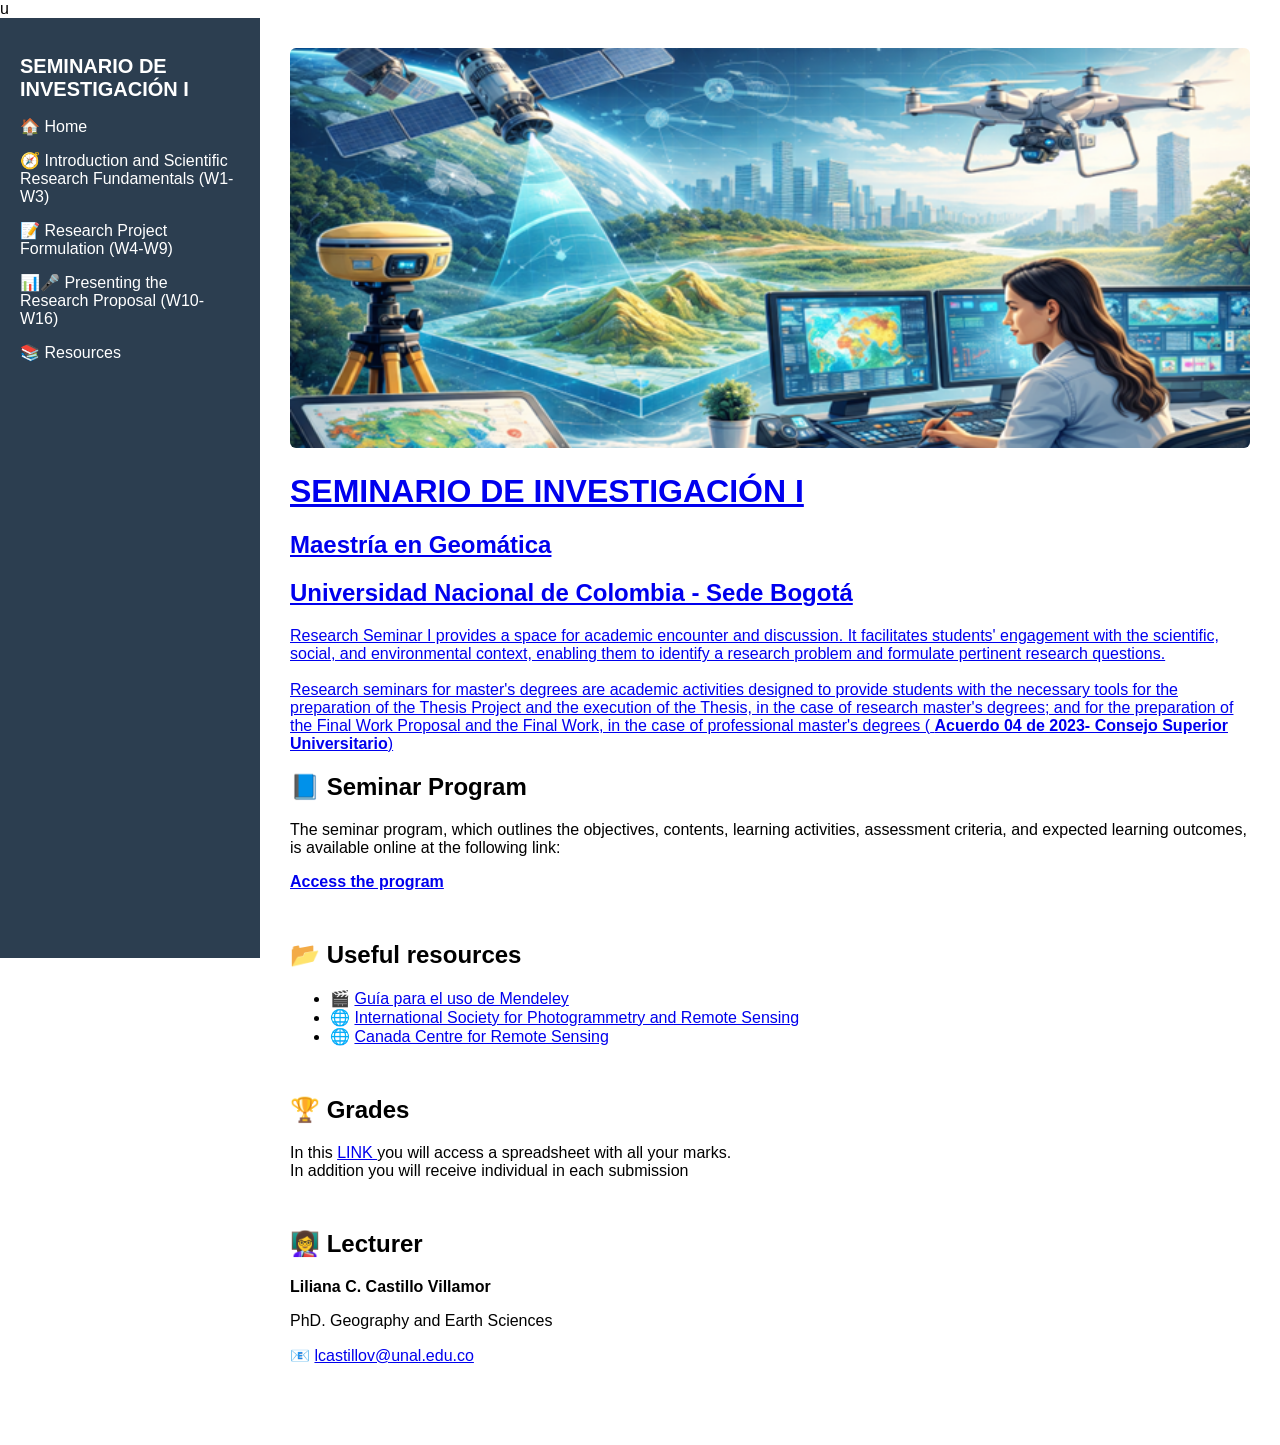
==== index.html @ 2f0a54e9 "Fix HTML anchor tag formatting in index.html" ====
u<!DOCTYPE html>
<html lang="es">
<head>
  <meta charset="UTF-8">
  <title>SEMINARIO DE INVESTIGACIÓN I</title>
  <link rel="stylesheet" href="style.css">
</head>

<body>
  <div class="container">

    <aside class="sidebar">
      <h2> SEMINARIO DE INVESTIGACIÓN I</h2>
      <ul>
        <li><a href="index.html">🏠 Home</a></li>
        <li><a href="intro_fund.html">🧭 Introduction and Scientific Research Fundamentals (W1-W3)</a></li>
        <li><a href="project_formulation.html">📝 Research Project Formulation (W4-W9)</a></li>
        <li><a href="present_research_prop.html">📊🎤 Presenting the Research Proposal (W10-W16)</a></li>
       <li><a href="recursos.html">📚 Resources</li>
      </ul>
    </aside>

    <main class="content">

      <header class="page-header">
  <img src="research_Seminar.png" alt="Research seminar I">
</header>

      <h1>SEMINARIO DE INVESTIGACIÓN I</h1>
      <h2>Maestría en Geomática</h2>
      <h2>Universidad Nacional de Colombia - Sede Bogotá</h2>
      <p>
      Research Seminar I provides a space for academic encounter and discussion. 
      It facilitates students' engagement with the scientific, social, and environmental context, 
      enabling them to identify a research problem and formulate pertinent research questions.<br><br>
      Research seminars for master's degrees are academic activities designed to provide students with the necessary tools 
      for the preparation of the Thesis Project and the execution of the Thesis, in the case of research master's degrees; 
      and for the preparation of the Final Work Proposal and the Final Work, in the case of professional master's degrees 
      (<a href="https://drive.google.com/file/d/1CcDpL0qn4dQcKOR7iasxZVgagl8mAbju/view?usp=drive_link" target="_blank">
        <strong>Acuerdo 04 de 2023- Consejo Superior Universitario</strong>)</a>

      </p>

<section>
  <h2>📘 Seminar Program</h2>

  <p>
    The seminar program, which outlines the objectives, contents, learning
    activities, assessment criteria, and expected learning outcomes, is available
    online at the following link:
  </p>

  <p>
    <a href="https://drive.google.com/file/d/1hRZ41plVAivU8ysohaWut3rric5NWxqF/view?usp=drive_link" target="_blank">
      <strong>Access the program</strong></a>
  </p>
</section>


  </section>
  <section>
          <h2>📂 Useful resources</h2>

      <div class="team">
        <ul>

        <li>
        🎬 <a href="https://youtu.be/erESlFvdvBs?si=96XRkW9BHUqbPMuc" target="-blank">
            Guía para el uso de Mendeley  </a>  
          </li>
        <li>
        🌐 <a href="https://www.isprs.org/" target="-blank">
            International Society for Photogrammetry and Remote Sensing  </a>  
          </li>
        <li>
        🌐 <a href="https://natural-resources.canada.ca/science-data/science-research/research-centres/canada-centre-remote-sensing" target="-blank">
            Canada Centre for Remote Sensing </a>  
        </li>


          

          
        </ul>
      </div>

  </section>
    <section>
          <h2>🏆 Grades</h2>

      <div class="team">

        <p>In this <a href="https://docs.google.com/spreadsheets/d/1ihxuKhSCkILXFux-A5UmNweNH_2Ihebb3Coli9PiBBc/edit?usp=sharing" target="_blank">LINK </a> you will access a spreadsheet with all your marks. <br>
           In addition you will receive individual in each submission</p>
      </div>

  </section>

  
<section>
      <h2>👩‍🏫 Lecturer</h2>

      <div class="team">
        <p><strong>Liliana C. Castillo Villamor</strong></p>
        <p>PhD. Geography and Earth Sciences</p>
        <p>📧 <a href="mailto:lcastillov@unal.edu.co">lcastillov@unal.edu.co</a></p>
      </div>


  </div>
  </main>
</body>
</html>
---- style.css ----
body {
  margin: 0;
  font-family: Arial, sans-serif;
}

.page-header {
  width: 100%;
  height: 400px;          /* altura del encabezado */
  overflow: hidden;      /* recorta la imagen */
  margin-bottom: 25px;
  border-radius: 6px;
}

.page-header img {
  width: 100%;
  height: 100%;
  object-fit: cover;     /* mantiene proporción */
  display: block;
}

.container {
  display: flex;
}

/* Barra lateral */
.sidebar {
  width: 220px;
  background-color: #2c3e50;
  color: white;
  height: 100vh;
  padding: 20px;
  position: fixed;
}

.sidebar h2 {
  font-size: 20px;
}

.sidebar ul {
  list-style: none;
  padding: 0;
}

.sidebar li {
  margin: 15px 0;
}

.sidebar a {
  color: white;
  text-decoration: none;
}

/* Contenido */
.content {
  margin-left: 260px;
  padding: 30px;
}

section {
  margin-bottom: 50px;
}

/* Bloques */
.block {
  padding: 15px;
  border-radius: 8px;
  margin: 15px 0;
}

.slides {
  background-color: #e8f4fd;
  border-left: 5px solid #3498db;
}

.reading {
  background-color: #F2F1D0;
  border-left: 5px solid #F0EC13;
}

.practical {
  background-color: #eafaf1;
  border-left: 5px solid #27ae60;
}
.questions {
  background-color: #F2E1C7;
  border-left: 5px solid #F59127;
}

.block h3 {
  margin-top: 0;
}
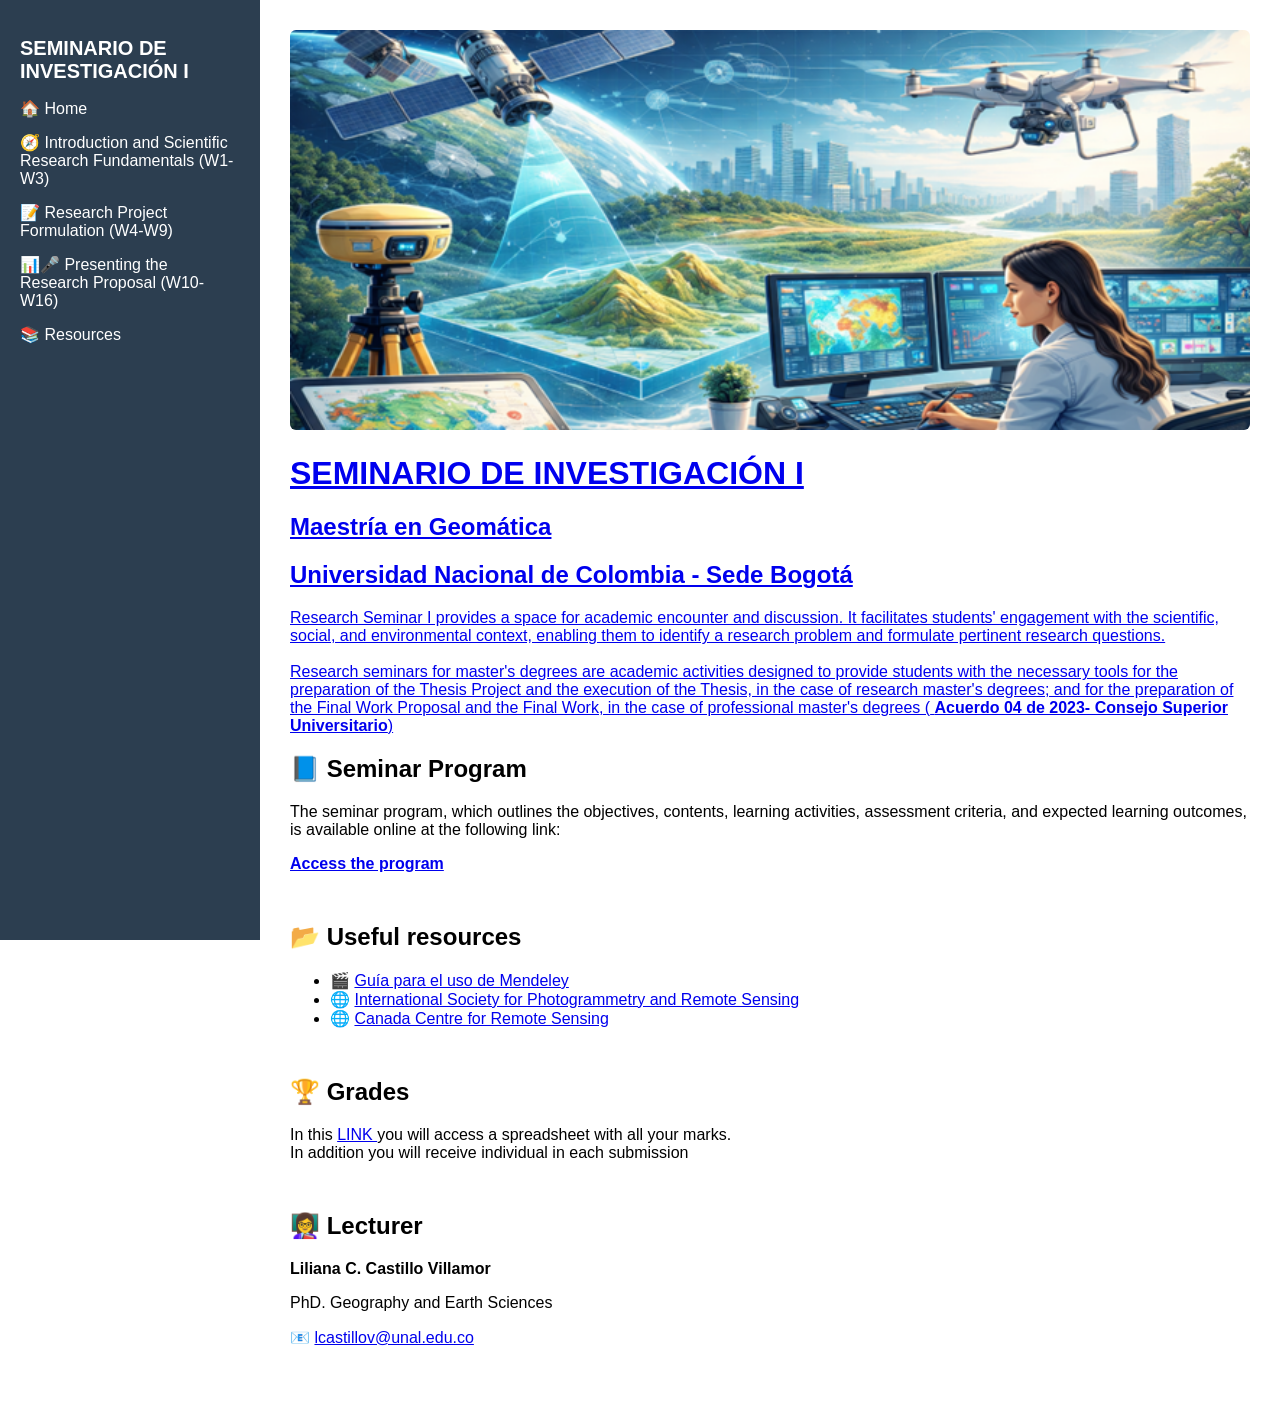
==== commit 586b9c33: "Fix DOCTYPE declaration in index.html" ====
--- a/index.html
+++ b/index.html
@@ -1,4 +1,4 @@
-u<!DOCTYPE html>
+<!DOCTYPE html>
 <html lang="es">
 <head>
   <meta charset="UTF-8">
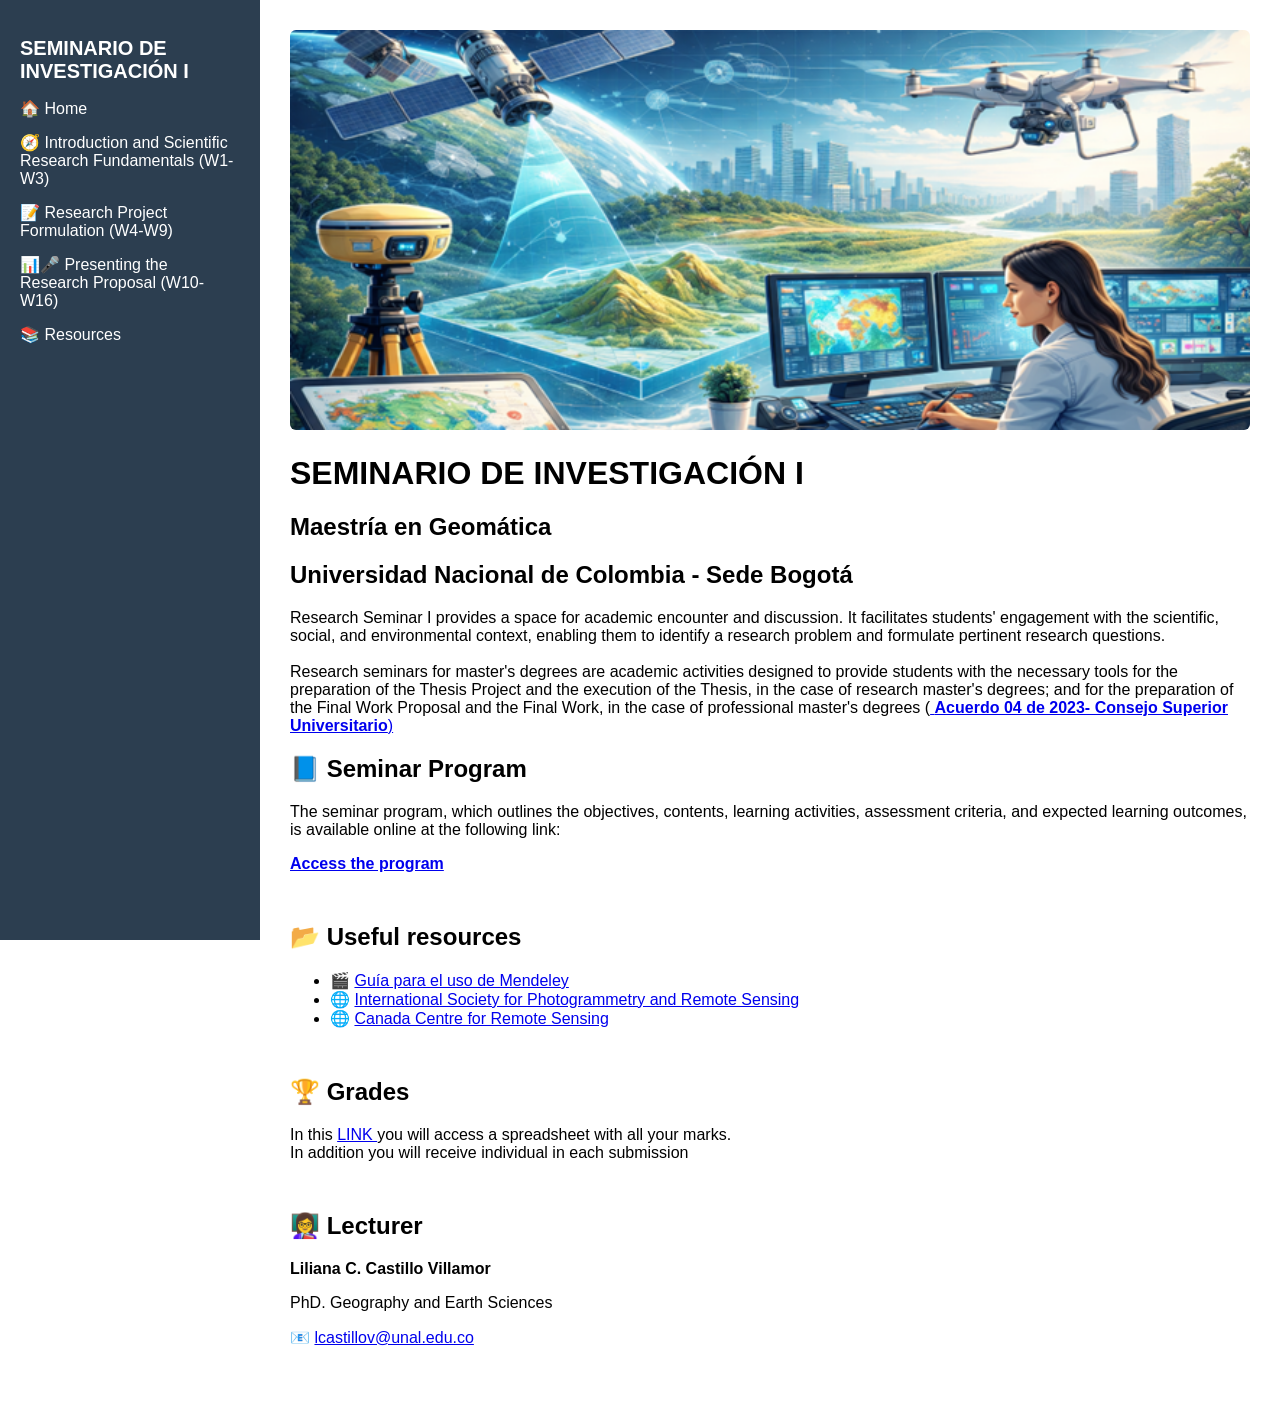
==== commit 054fa5d0: "Fix closing tag for Resources link in index.html" ====
--- a/index.html
+++ b/index.html
@@ -16,7 +16,7 @@
         <li><a href="intro_fund.html">🧭 Introduction and Scientific Research Fundamentals (W1-W3)</a></li>
         <li><a href="project_formulation.html">📝 Research Project Formulation (W4-W9)</a></li>
         <li><a href="present_research_prop.html">📊🎤 Presenting the Research Proposal (W10-W16)</a></li>
-       <li><a href="recursos.html">📚 Resources</li>
+       <li><a href="recursos.html">📚 Resources</a></li>
       </ul>
     </aside>
 
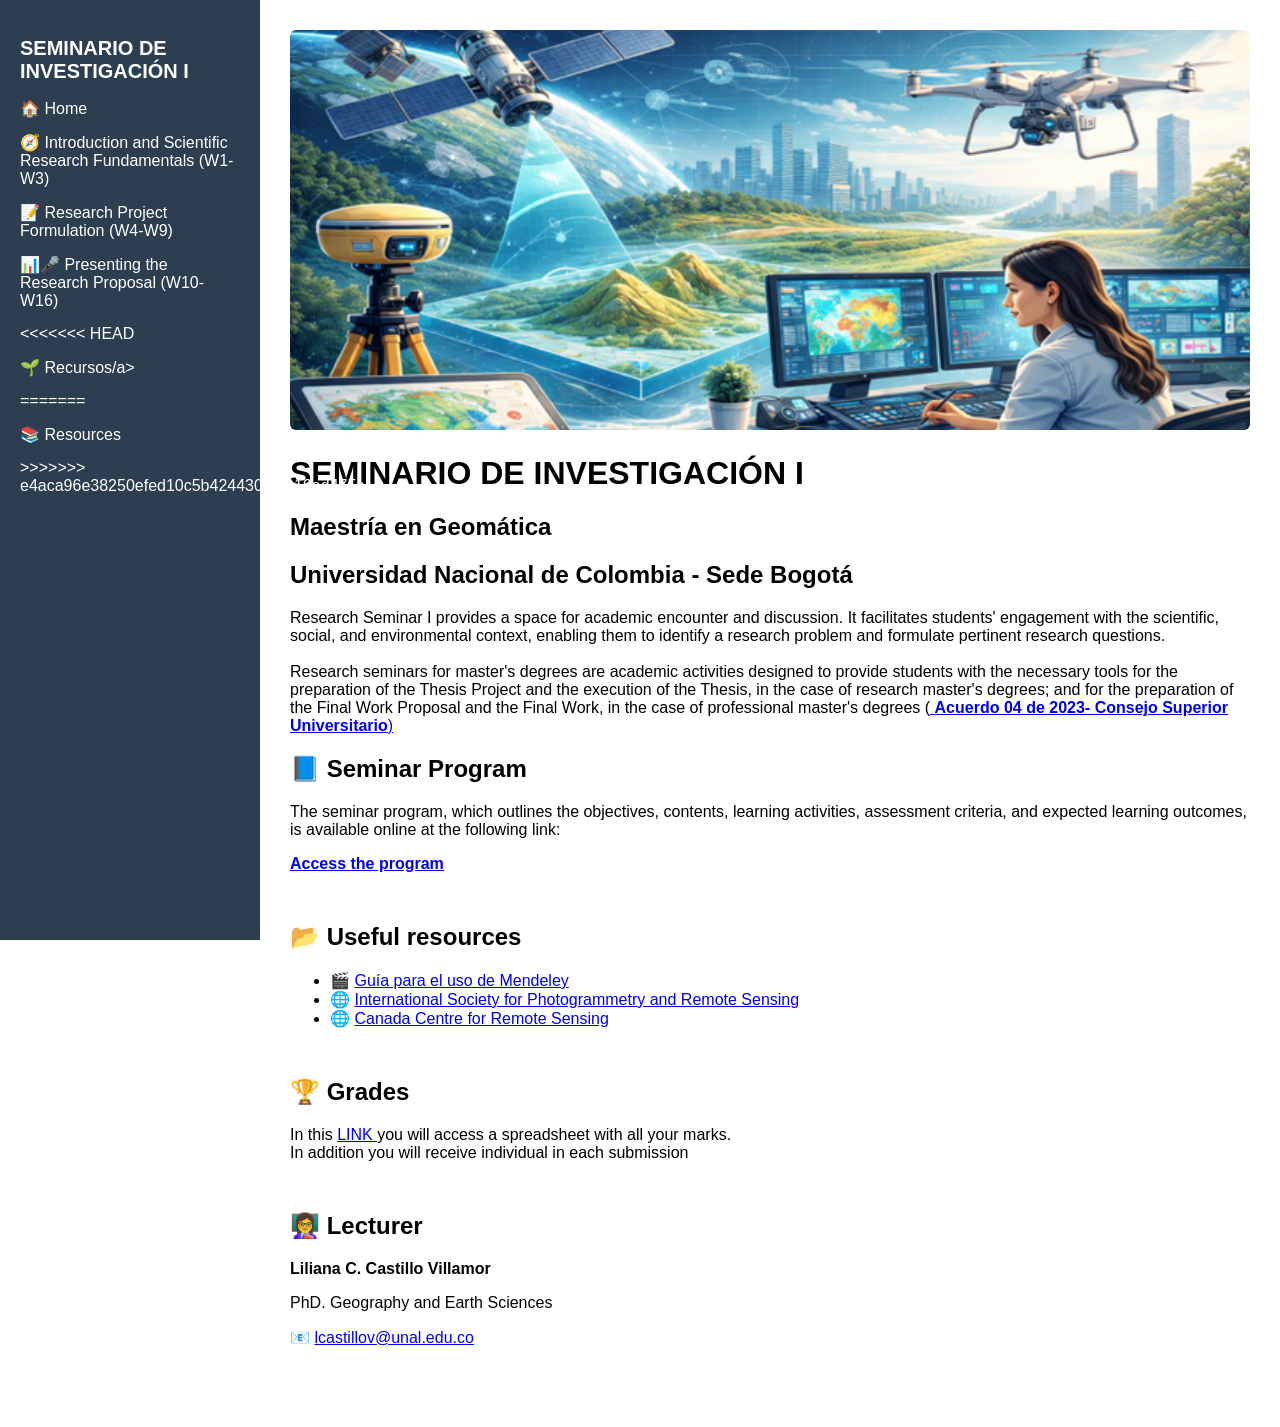
==== commit 3f591852: "ultimo pull" ====
--- a/index.html
+++ b/index.html
@@ -16,7 +16,11 @@
         <li><a href="intro_fund.html">🧭 Introduction and Scientific Research Fundamentals (W1-W3)</a></li>
         <li><a href="project_formulation.html">📝 Research Project Formulation (W4-W9)</a></li>
         <li><a href="present_research_prop.html">📊🎤 Presenting the Research Proposal (W10-W16)</a></li>
+<<<<<<< HEAD
+       <li><a href="recursos.html">🌱 Recursos/a></li>
+=======
        <li><a href="recursos.html">📚 Resources</a></li>
+>>>>>>> e4aca96e38250efed10c5b4244301f9b19ad475c
       </ul>
     </aside>
 
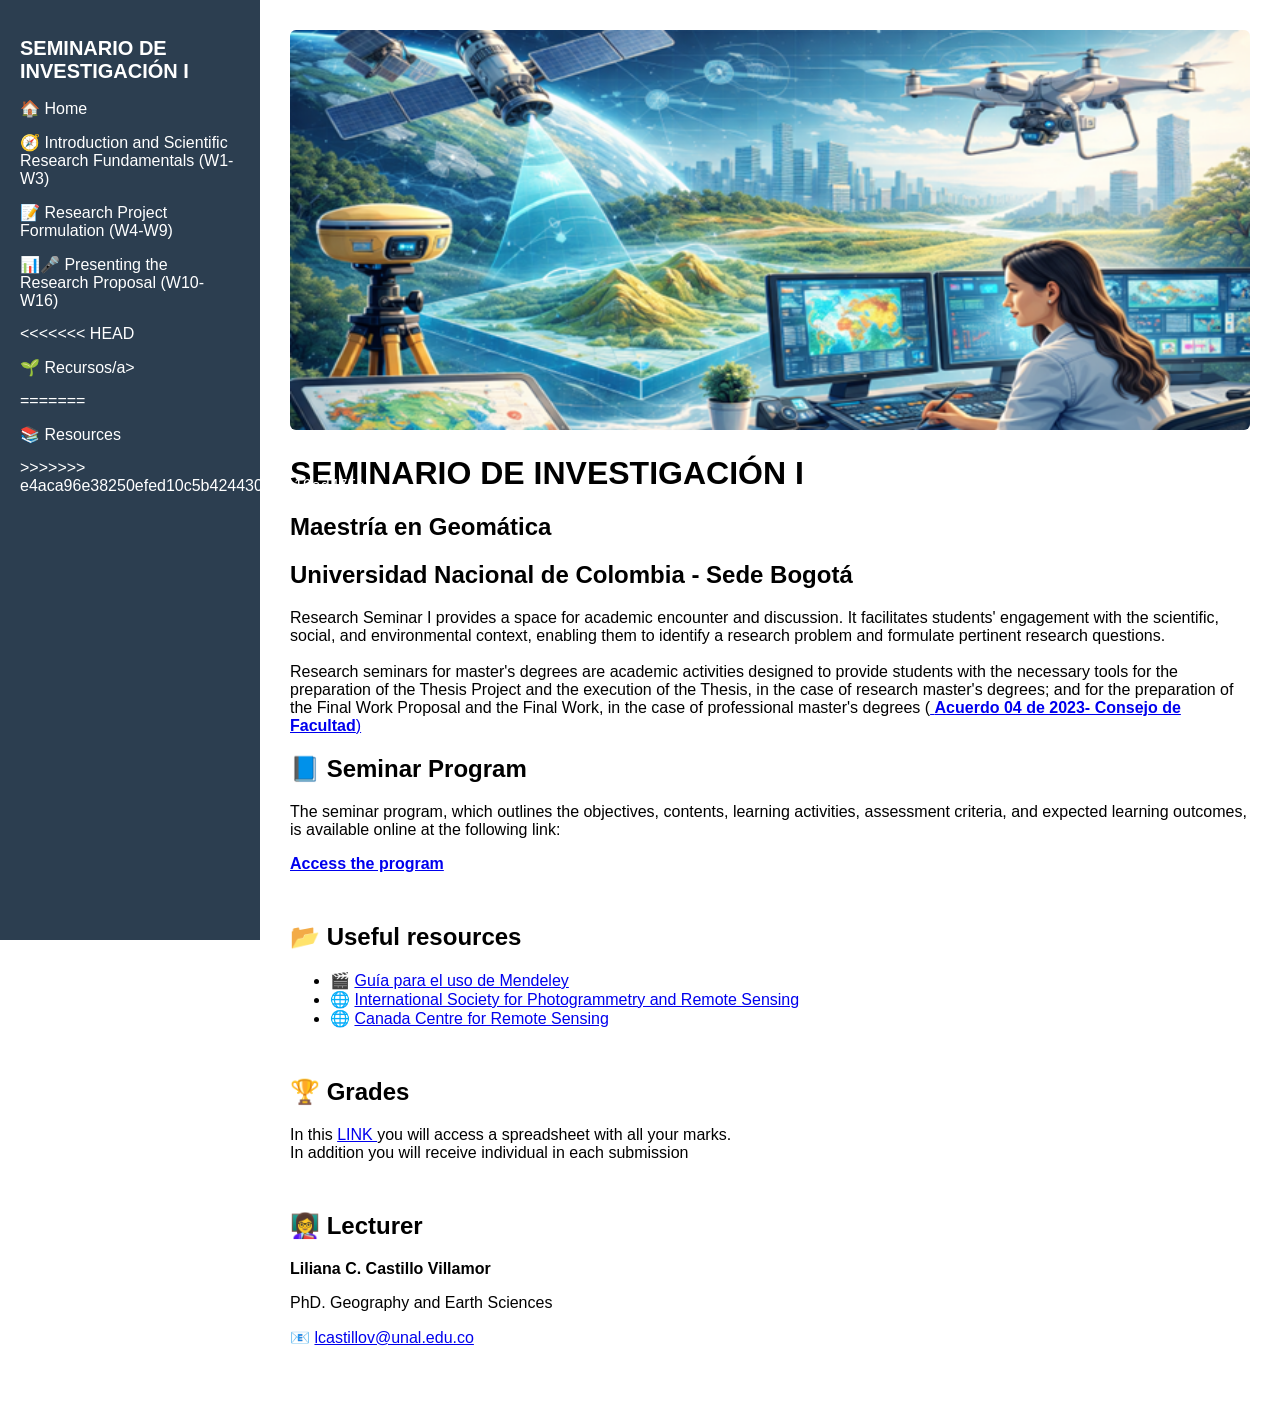
==== commit af8de7dd: "link acuerdo ajustado" ====
--- a/index.html
+++ b/index.html
@@ -40,8 +40,8 @@
       Research seminars for master's degrees are academic activities designed to provide students with the necessary tools 
       for the preparation of the Thesis Project and the execution of the Thesis, in the case of research master's degrees; 
       and for the preparation of the Final Work Proposal and the Final Work, in the case of professional master's degrees 
-      (<a href="https://drive.google.com/file/d/1CcDpL0qn4dQcKOR7iasxZVgagl8mAbju/view?usp=drive_link" target="_blank">
-        <strong>Acuerdo 04 de 2023- Consejo Superior Universitario</strong>)</a>
+      (<a href="https://legal.unal.edu.co/rlunal/home/doc.jsp?d_i=104513" target="_blank">
+        <strong>Acuerdo 04 de 2023- Consejo de Facultad</strong>)</a>
 
       </p>
 
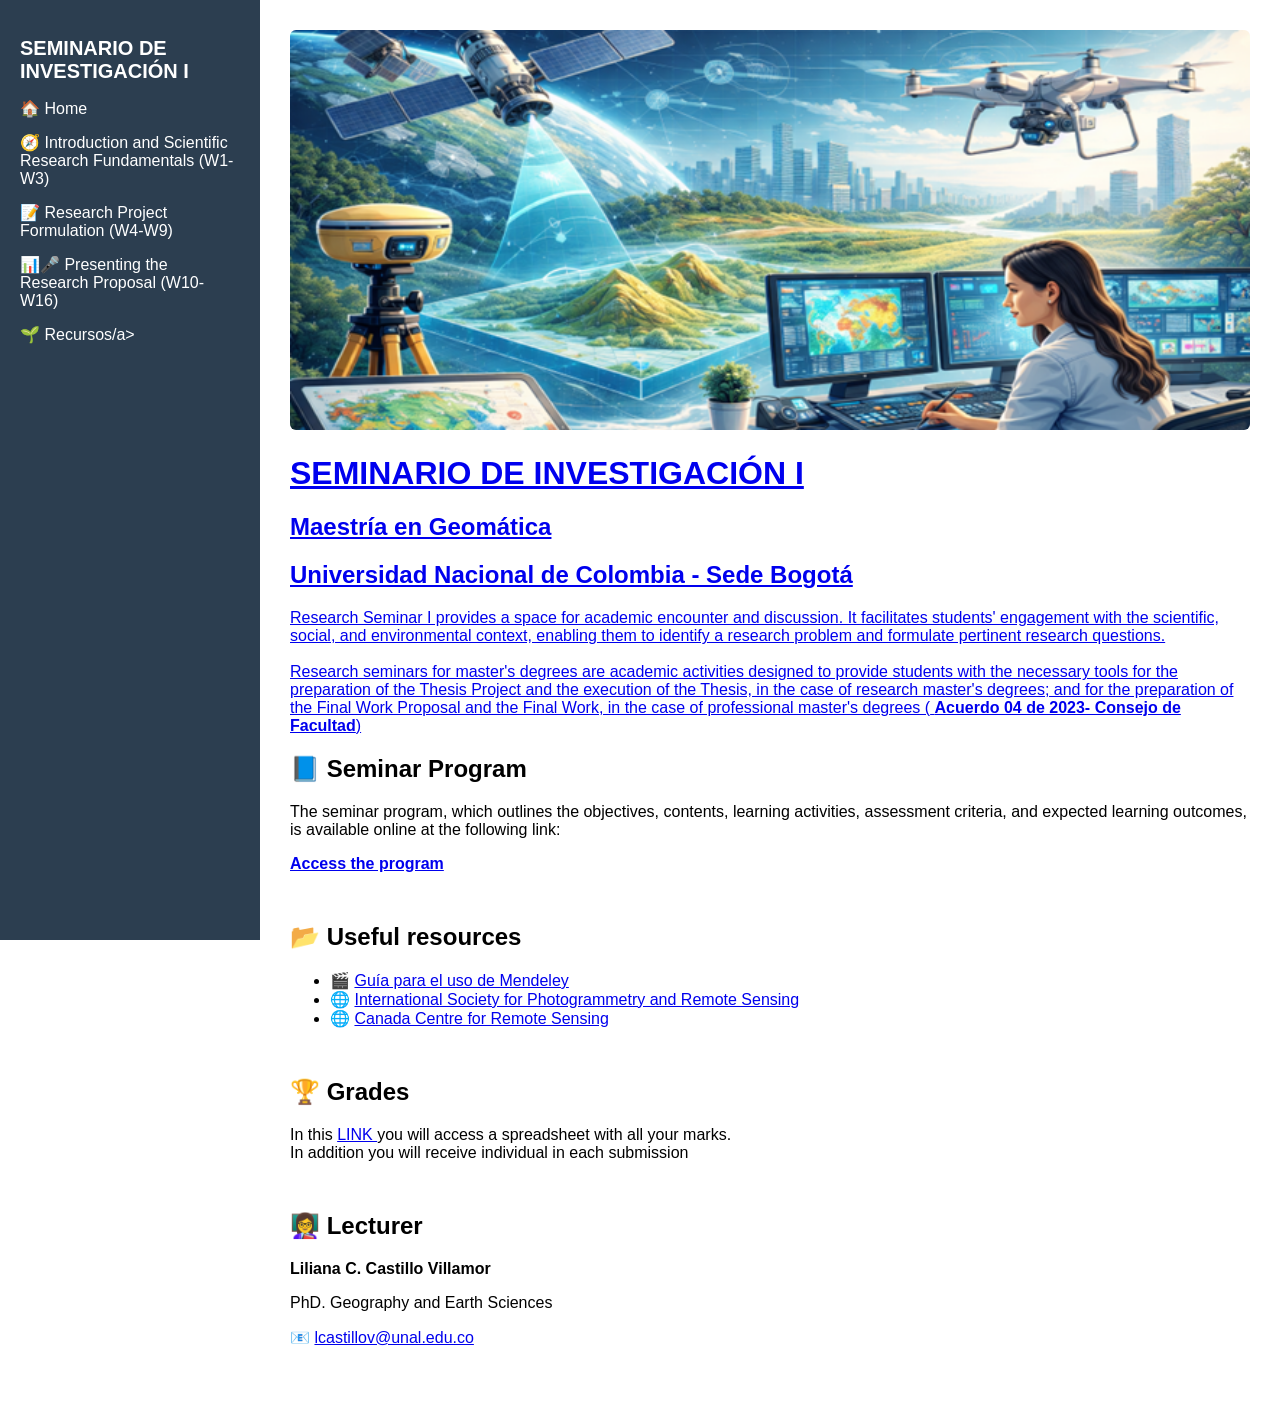
==== commit 20867d05: "probando ajustes" ====
--- a/index.html
+++ b/index.html
@@ -16,11 +16,7 @@
         <li><a href="intro_fund.html">🧭 Introduction and Scientific Research Fundamentals (W1-W3)</a></li>
         <li><a href="project_formulation.html">📝 Research Project Formulation (W4-W9)</a></li>
         <li><a href="present_research_prop.html">📊🎤 Presenting the Research Proposal (W10-W16)</a></li>
-<<<<<<< HEAD
        <li><a href="recursos.html">🌱 Recursos/a></li>
-=======
-       <li><a href="recursos.html">📚 Resources</a></li>
->>>>>>> e4aca96e38250efed10c5b4244301f9b19ad475c
       </ul>
     </aside>
 
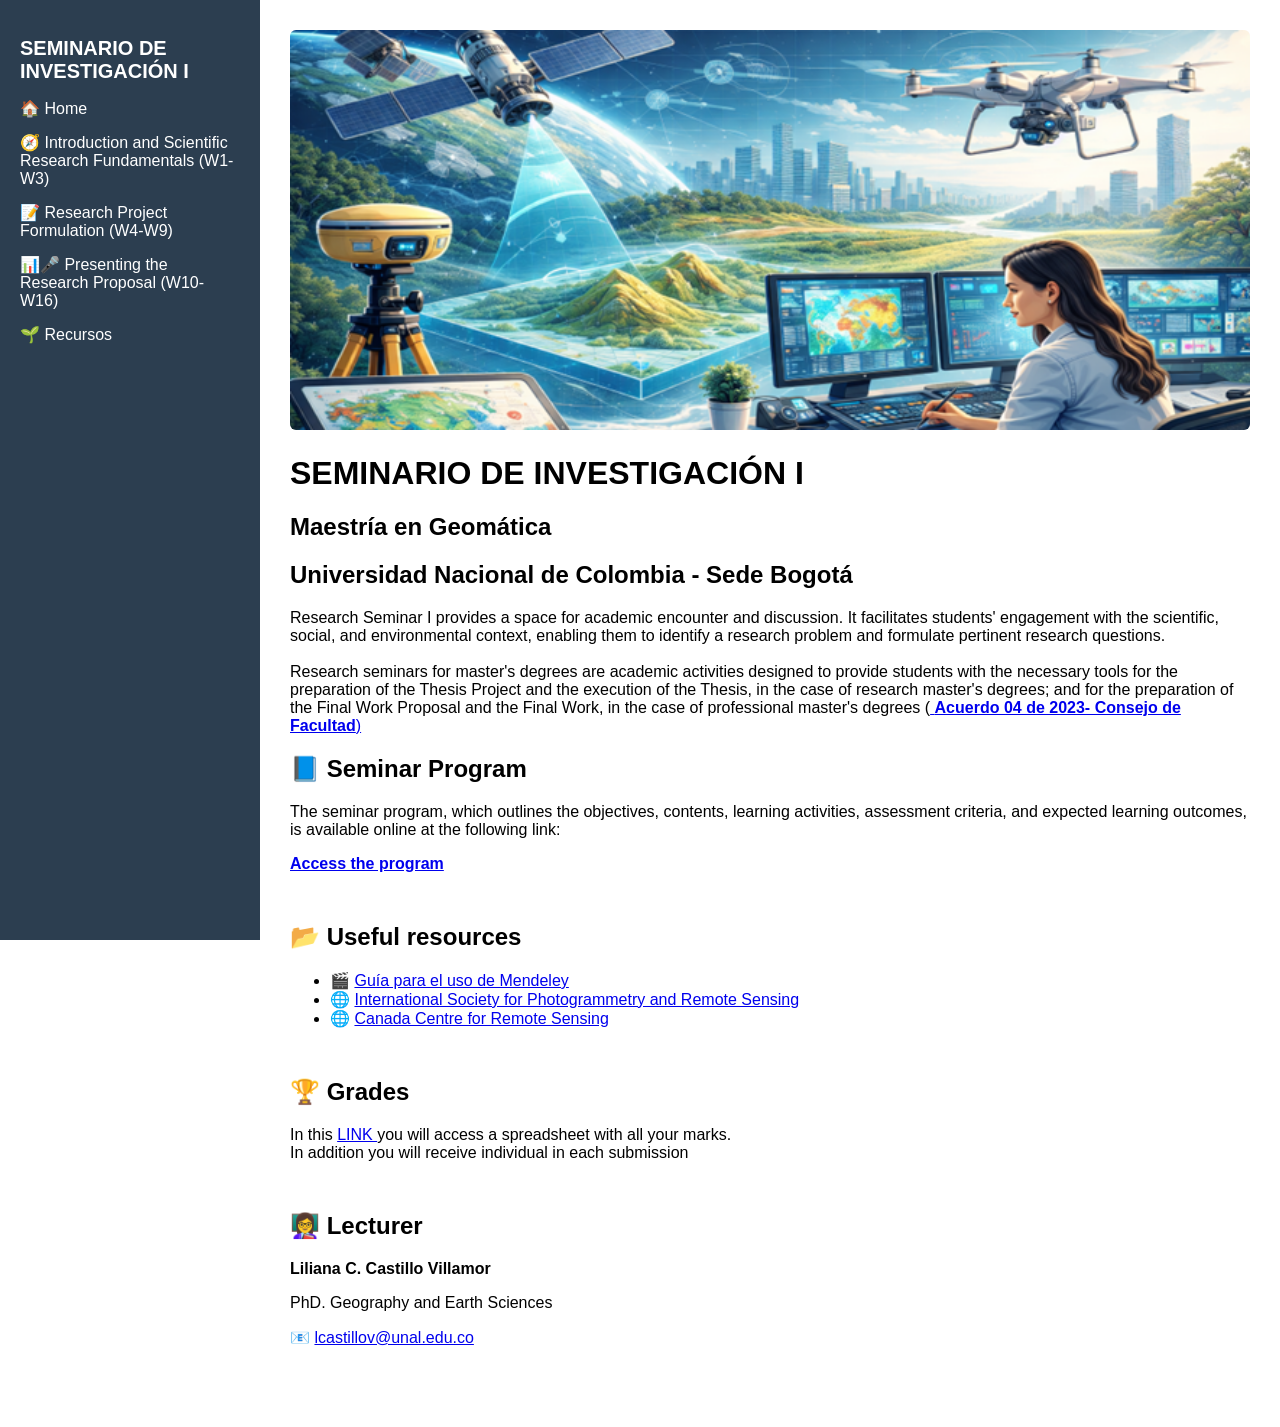
==== commit d95def5a: "ajustes2" ====
--- a/index.html
+++ b/index.html
@@ -16,7 +16,7 @@
         <li><a href="intro_fund.html">🧭 Introduction and Scientific Research Fundamentals (W1-W3)</a></li>
         <li><a href="project_formulation.html">📝 Research Project Formulation (W4-W9)</a></li>
         <li><a href="present_research_prop.html">📊🎤 Presenting the Research Proposal (W10-W16)</a></li>
-       <li><a href="recursos.html">🌱 Recursos/a></li>
+       <li><a href="recursos.html">🌱 Recursos </a></li>
       </ul>
     </aside>
 
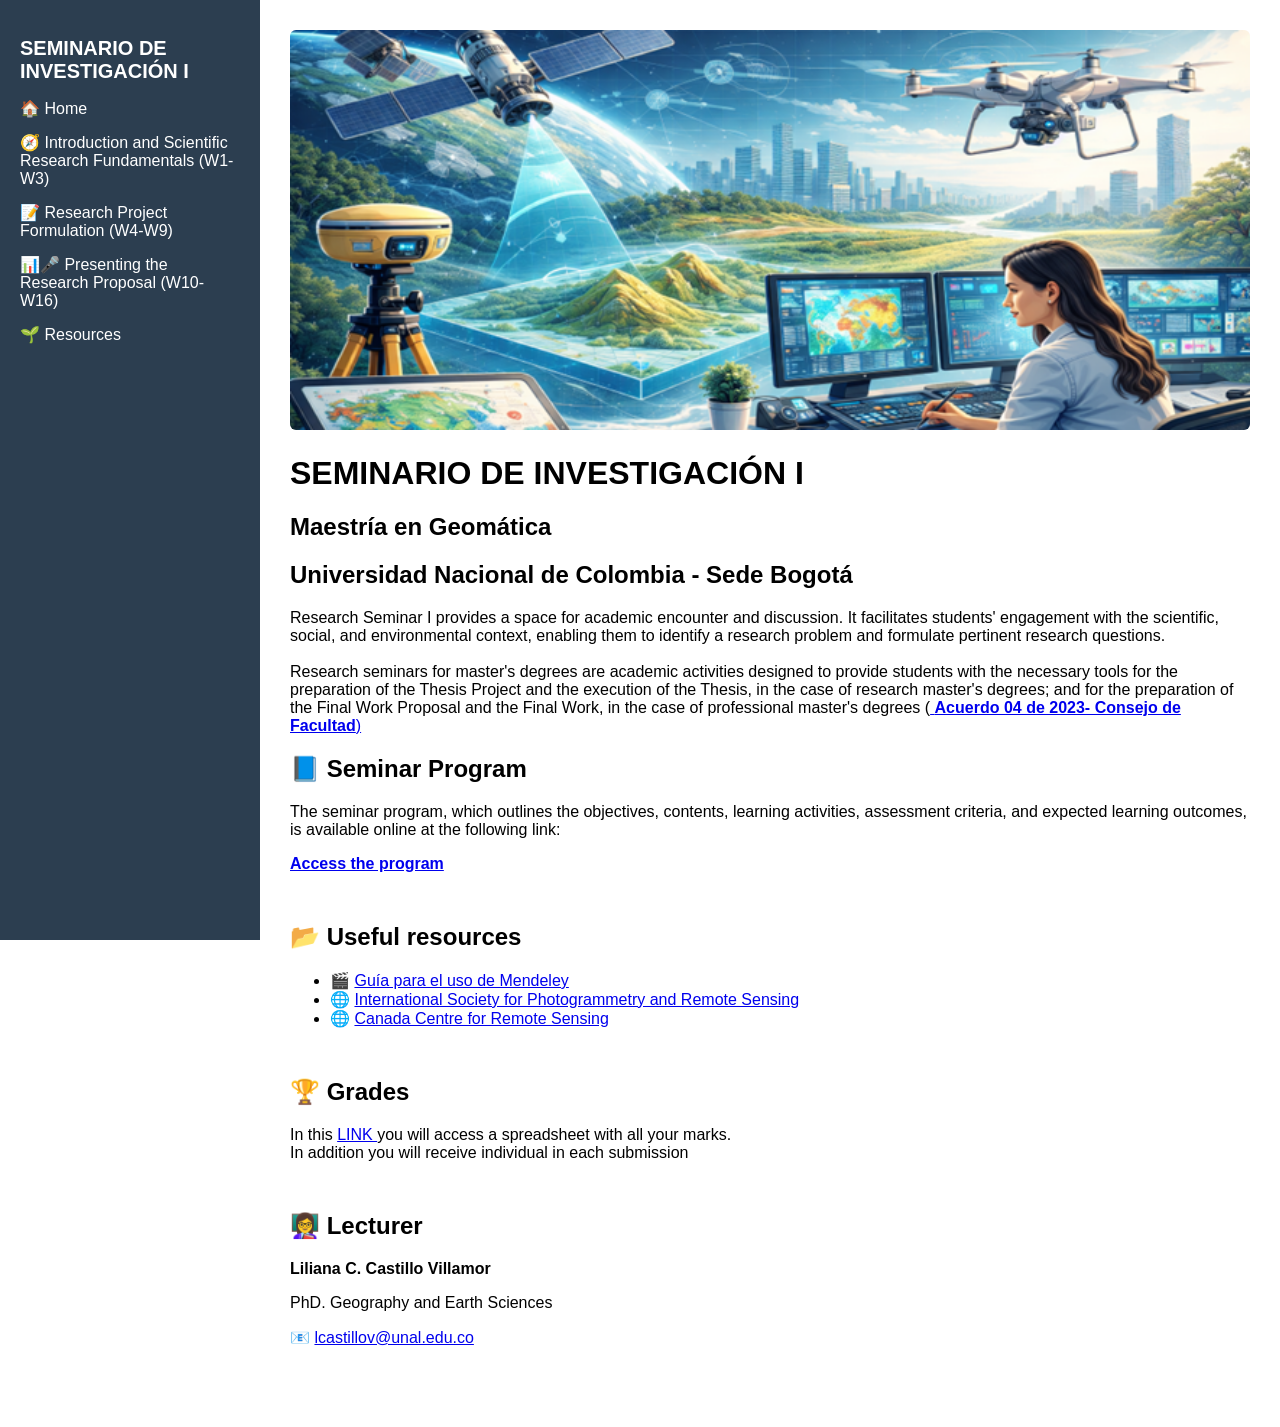
==== commit 462627cd: "Actualizados resources" ====
--- a/index.html
+++ b/index.html
@@ -16,7 +16,7 @@
         <li><a href="intro_fund.html">🧭 Introduction and Scientific Research Fundamentals (W1-W3)</a></li>
         <li><a href="project_formulation.html">📝 Research Project Formulation (W4-W9)</a></li>
         <li><a href="present_research_prop.html">📊🎤 Presenting the Research Proposal (W10-W16)</a></li>
-       <li><a href="recursos.html">🌱 Recursos </a></li>
+       <li><a href="recursos.html">🌱 Resources </a></li>
       </ul>
     </aside>
 
